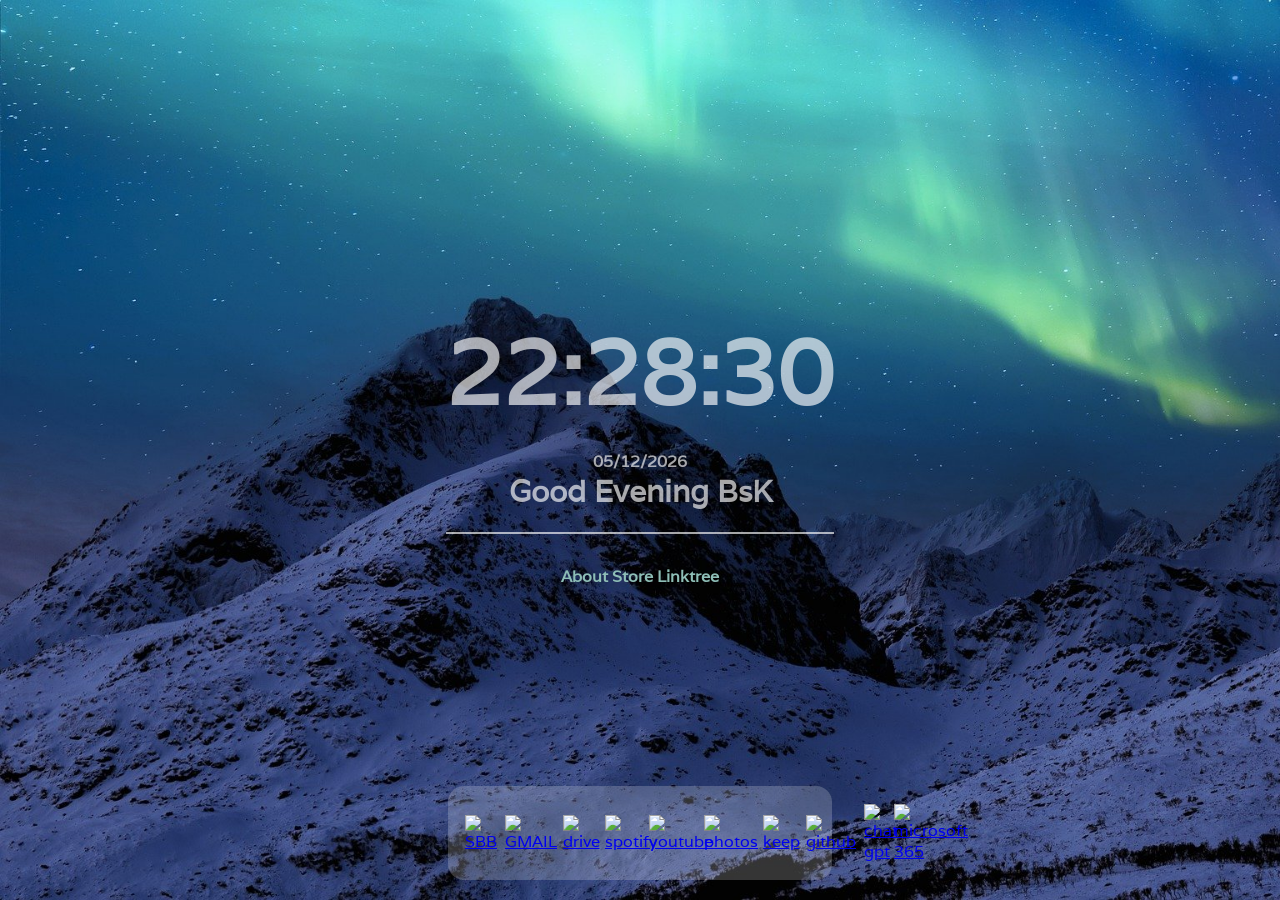
==== index.html @ 16ad1983 "updt naming" ====
<!DOCTYPE html>
<html lang="en">

<head>
    <meta charset="UTF-8" />
    <meta http-equiv="X-UA-Compatible" content="IE=edge" />
    <meta name="viewport" content="width=device-width, initial-scale=1.0" />
    <link rel="stylesheet" href="home.css" />
    <title>Home Page</title>
    <link rel="icon" type="image/x-icon" href="Favicons\favicon.ico">
</head>

<body>
    <div class="box">
        <h3 id="time"></h3>
        <h4 id="date"></h4>
        <h5 id="greeting"></h5>
        <h3 id="temperature"></h3>
        <h3 id="train"></h3>
    </div>
    <div class="links">
        <nav>
            <a href="about.html">About</a>
            <a href="store.html">Store</a>
            <a href="https://linktr.ee/prodbybrightlab">Linktree</a>
        </nav>
    </div>
    <!-- <div id="train">
        <a href="https://www.sbb.ch/fr?stops=Montreux_I8501300~Lausanne_I8501120&day=2026-11-24&time=09_17&moment=dep">SBB CFF</a>
        <!-- <img src="sbb_logo.jpg"
            alt="SBB CFF"/> 
    </div>-->

    <ul class="links">
        <li>
            <a href="https://www.sbb.ch/">
                <img src="https://encrypted-tbn0.gstatic.com/images?q=tbn:ANd9GcRuUXKRn-HkXRuC1tpa9_X6Ay2P2NTMteu3iKJCF0curA&s=10"
                    alt="SBB" />
            </a>
        </li>
        <li>
            <a href="https://outlook.cloud.microsoft/mail/">
                <img src="https://lh3.googleusercontent.com/0rpHlrX8IG77awQMuUZpQ0zGWT7HRYtpncsuRnFo6V3c8Lh2hPjXnEuhDDd-OsLz1vua4ld2rlUYFAaBYk-rZCODmi2eJlwUEVsZgg"
                    alt="GMAIL" />
            </a>
        </li>
        <li>
            <a href="https://drive.google.com/">
                <img src="https://lh3.googleusercontent.com/rCwHBRBJV4wFiEIN_Mlboj94_TGJxyJtBh-MBFL4y1aZdO4hb7_Uc_PpXRyAoN7O9m_Zc1wSyp3H1vsnb829QE7t9KyGNJY9A1a3QQ"
                    alt="drive" />
            </a>
        </li>
        <li>
            <a href="https://open.spotify.com">
                <img src="https://www.freepnglogos.com/uploads/spotify-logo-png/spotify-download-logo-30.png"
                    alt="spotify" />
            </a>
        </li>
        <li>
            <a href="https://www.youtube.com/">
                <img src="https://lh3.googleusercontent.com/3_OFn2skqHXk-UQ-9RUdNrDl_HQJrMCxks5teQcUrF_bOSeDG1hD8j83FeD31W8hASZCvubzsGfumuJq8kvvSAq03wY87RZ7Otx_DF4"
                    alt="youtube" />
            </a>
        </li>
        <li>
            <a href="https://photos.google.com/">
                <img src="https://lh3.googleusercontent.com/1_fX4sgnF_BnHbc3m7z4_yPnQUoKX_MaphaKOUokyGVCvMW3q8cwyCpWEYnhqsq6H9e9bYSAiV3hVKvAOpTRKeEVHJblk6GxxbKUZQ"
                    alt="photos" />
            </a>
        </li>
        <li>
            <a href="https://keep.google.com/">
                <img src="https://lh3.googleusercontent.com/V6C9KmBzAK48_si_jPMSgUrBhdCGL8-z8QMg-WvDqSdVdPXN-FZHrpCHaZaYAYuXCGK-G85sYRIy3PdqfXAS4QlXwQJTyNUPYCpz"
                    alt="keep" />
            </a>
        </li>
        <li>
            <a href="https://github.com/Goldmster">
                <img src="https://cdn.iconscout.com/icon/free/png-512/free-github-online-project-hosting-website-logo-46235.png?f=webp&w=256"
                    alt="github" />
            </a>
        </li>
        <li>
            <a href="https://chat.openai.com">
                <img src="https://cdn.iconscout.com/icon/premium/png-512-thumb/chatgpt-9296588-7576880.png?f=webp&w=256"
                    alt="chat gpt" />
            </a>
        </li>
        <li>
            <a href="https://www.office.com/">
                <img src="https://cdn.iconscout.com/icon/free/png-512/free-microsoft-365-10516016-8630405.png?f=webp&w=256"
                    alt="microsoft 365" />
            </a>
        </li>
    </ul>

    <script src="home.js"></script>
</body>

</html>
---- home.css ----
@import url("https://fonts.googleapis.com/css2?family=Varela&display=swap");
* {
    margin: 0;
    padding: 0;
    box-sizing: border-box;
}
ul li {
    list-style: none;
}
body {
    font-family: "Varela", sans-serif;
    background-size: cover;
    background-repeat: no-repeat;
    display: flex;
    justify-content: center;
    align-items: center;
    flex-direction: column;
    height: 100vh;
    width: 100vw;
}
div.box {
    padding-bottom: 5px;
    text-align: center;
    color: hsla(0, 0%, 100%, 0.65);
    border-bottom: 2px solid hsla(0, 0%, 100%, 0.65);
    margin-bottom: 2em;
}
#time {
    margin-bottom: 20px;
    font-size: 90px;
}
#greeting {
    font-size: 30px;
}
#temperature {
    margin: 1rem auto;
}
#train {
    color: red;
    text-decoration: none;
    font-weight: bold;
}
/* #train img {
    margin-bottom: 20px;
    margin-top: 20px;
    margin-right: 20px;
    margin-left: 20px;
} */
.night {
    background-image: url("751608625332238424.jpg");
}
.morning {
    background-image: url("15 Powerful Morning Routines to Jumpstart Your Day.jpg");
}
.afternoon {
    background-image: url("808748045560397481.jpg");
}
.evening {
    background-image: url("background1.jpg");
}
ul.links {
    position: absolute;
    bottom: 20px;
    width: 30%;
    border-radius: 16px;
    padding: 0.5em;
    background-color: rgba(255, 255, 255, 0.2);
    display: flex;
    justify-content: space-around;
}
ul li {
    width: 50px;
    display: flex;
    justify-content: center;
    align-items: center;
    border-radius: 50%;
    padding: 10px;
    transition: all 200ms ease-in-out;
}
ul li:hover {
    background-color: rgba(255, 255, 255, 0.7);
    transform: scale(1.05);
}
ul.links li a {
    display: flex;
    justify-content: center;
}
ul.links li a img {
    width: 100%;
}
nav a{
    color: rgb(142, 190, 182);
    text-decoration: none;
    font-weight: bold;
}
nav a:hover {
    color: rgb(102, 102, 212);
}
#train a:hover {
    color: rgb(218, 194, 194);
}
#train a{
    color: red;
    text-decoration: none;
    font-weight: bold;
}
@media screen and (max-width: 500px) {
    #time {
        font-size: 70px;
    }
    #greeting {
        font-size: 20px;
    }
}
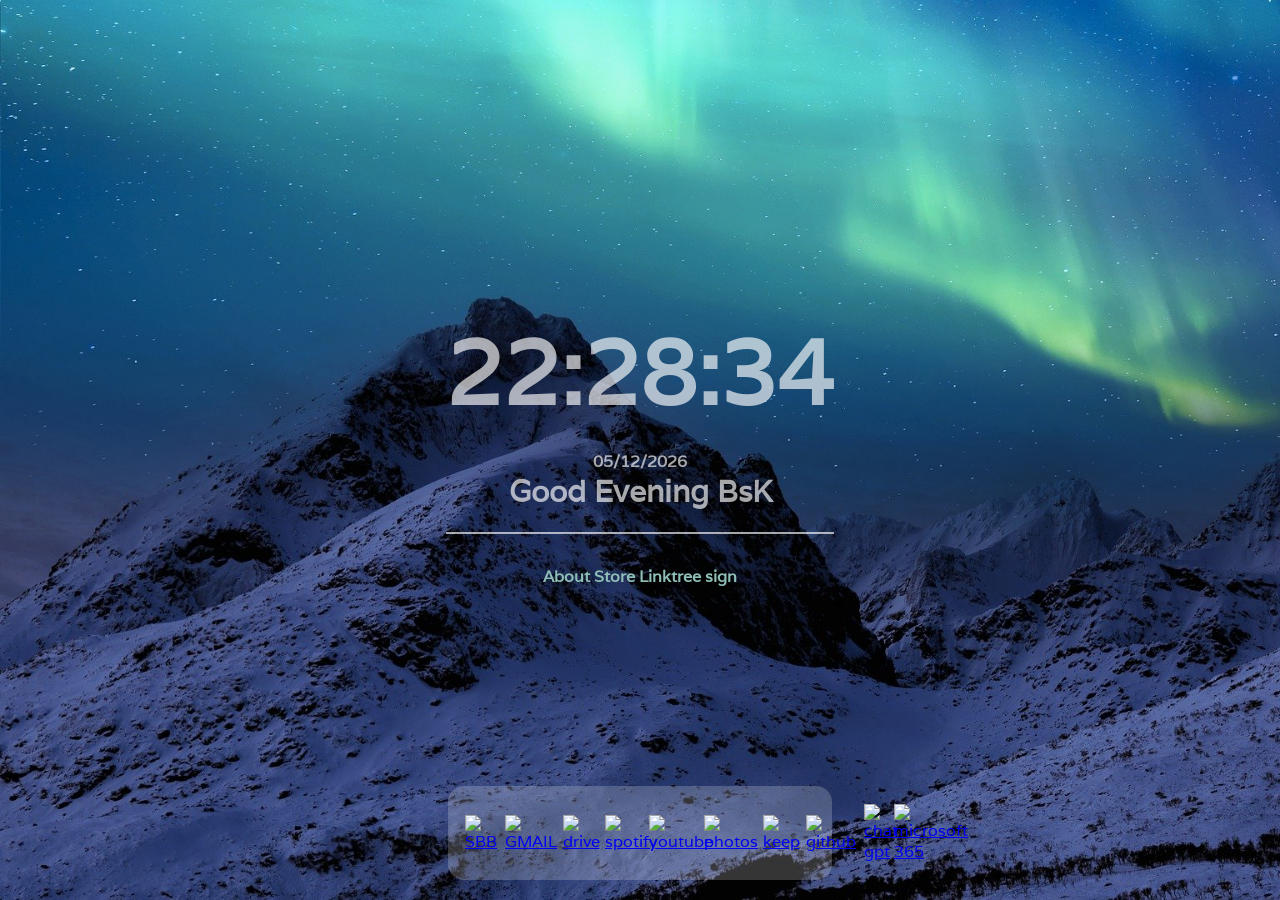
==== commit a3296bbf: "added a login system" ====
--- a/index.html
+++ b/index.html
@@ -23,6 +23,7 @@
             <a href="about.html">About</a>
             <a href="store.html">Store</a>
             <a href="https://linktr.ee/prodbybrightlab">Linktree</a>
+            <a href="login system/simple-auth-ui/index.html">sign</a>
         </nav>
     </div>
     <!-- <div id="train">
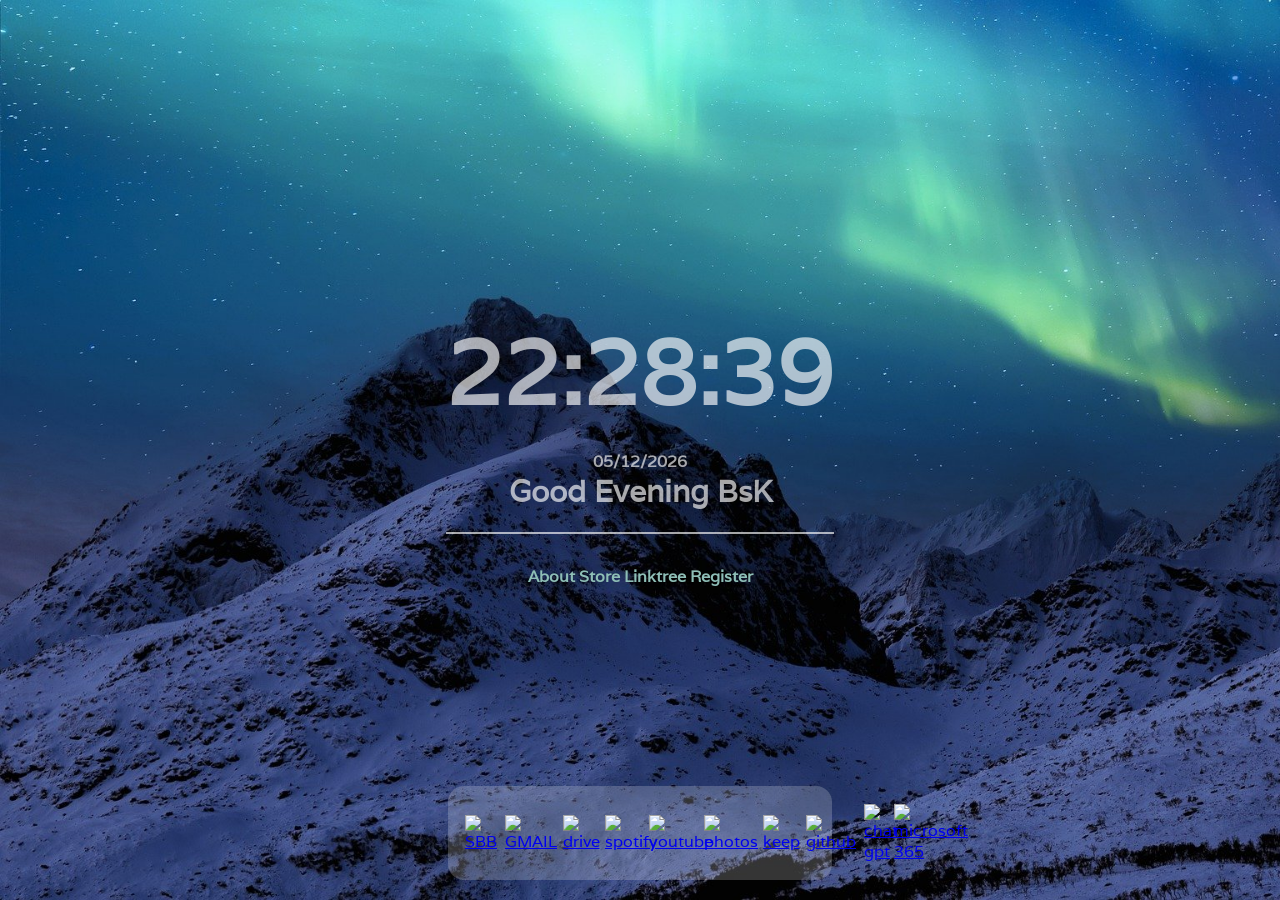
==== commit d0de150d: "updt" ====
--- a/index.html
+++ b/index.html
@@ -23,7 +23,7 @@
             <a href="about.html">About</a>
             <a href="store.html">Store</a>
             <a href="https://linktr.ee/prodbybrightlab">Linktree</a>
-            <a href="login system/simple-auth-ui/index.html">sign</a>
+            <a href="login system/simple-auth-ui/index.html">Register</a>
         </nav>
     </div>
     <!-- <div id="train">
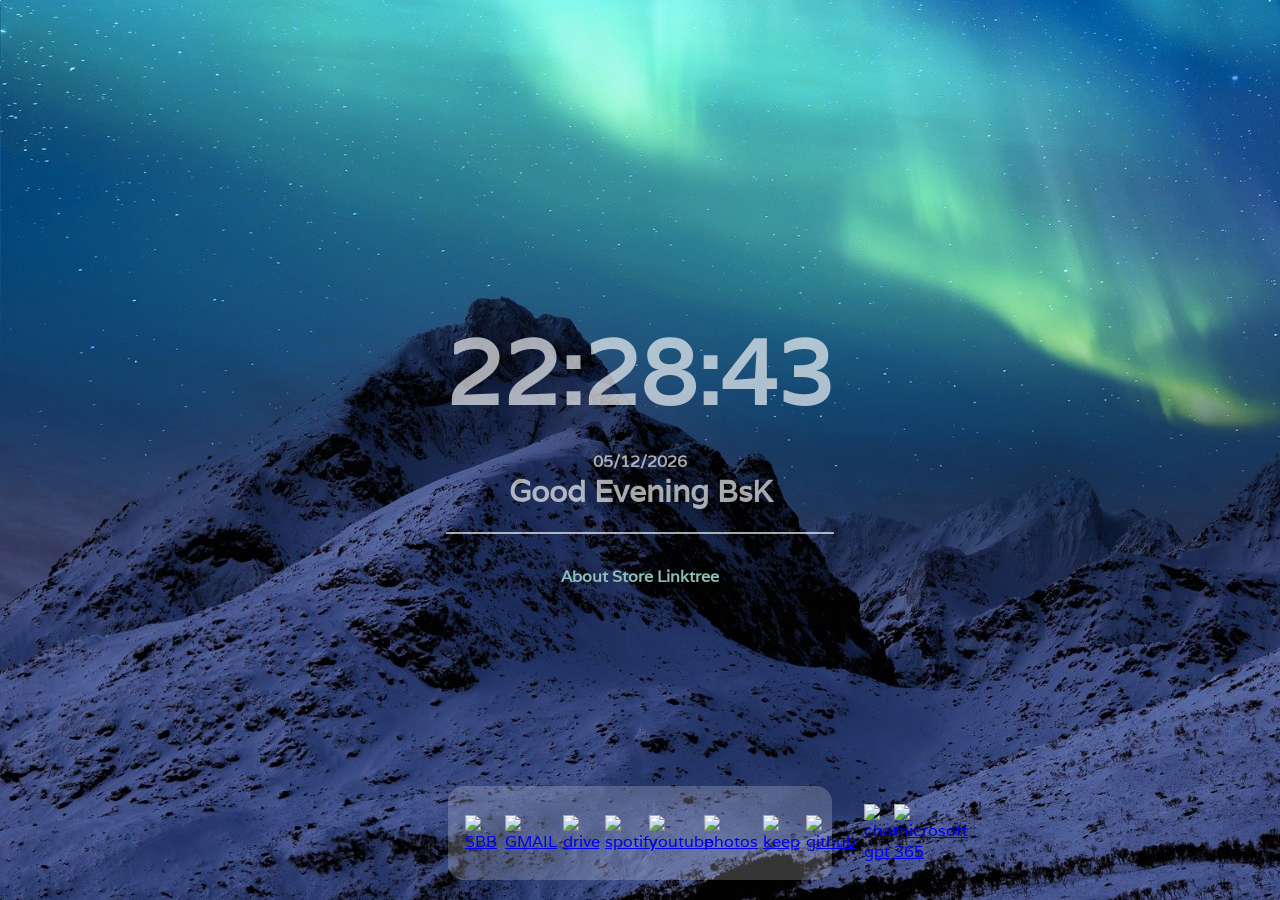
==== commit 65f16f5d: "updt" ====
--- a/index.html
+++ b/index.html
@@ -23,7 +23,7 @@
             <a href="about.html">About</a>
             <a href="store.html">Store</a>
             <a href="https://linktr.ee/prodbybrightlab">Linktree</a>
-            <a href="login system/simple-auth-ui/index.html">Register</a>
+            <!-- <a href="login system/simple-auth-ui/index.html">Register</a>code needs to be fix  -->
         </nav>
     </div>
     <!-- <div id="train">
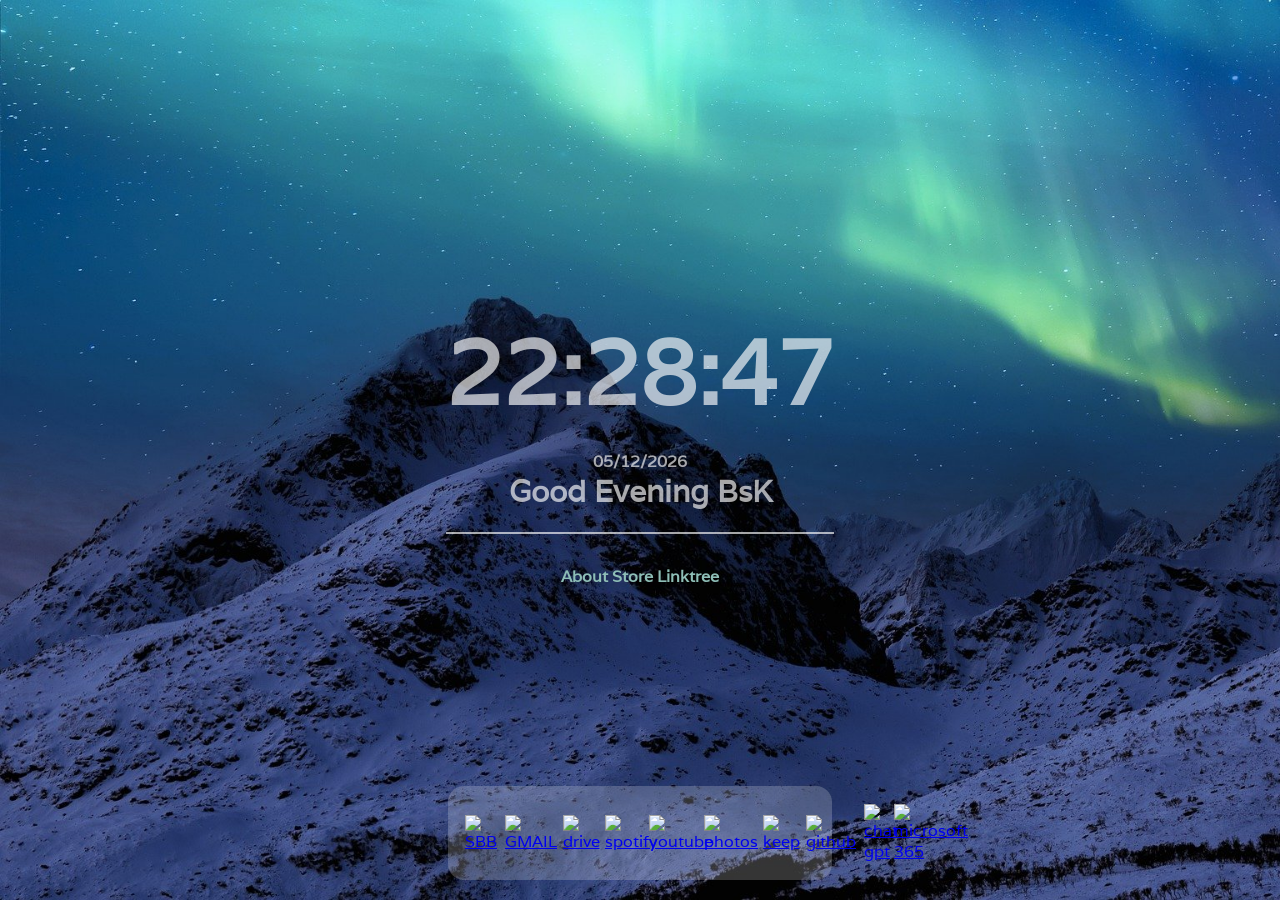
==== commit 8c9ce9cf: "updated message" ====
--- a/index.html
+++ b/index.html
@@ -23,7 +23,7 @@
             <a href="about.html">About</a>
             <a href="store.html">Store</a>
             <a href="https://linktr.ee/prodbybrightlab">Linktree</a>
-            <!-- <a href="login system/simple-auth-ui/index.html">Register</a>code needs to be fix  -->
+            <!-- <a href="login system/simple-auth-ui/index.html">Register</a>Code needs to be fix : having a problem on the login system-->
         </nav>
     </div>
     <!-- <div id="train">
